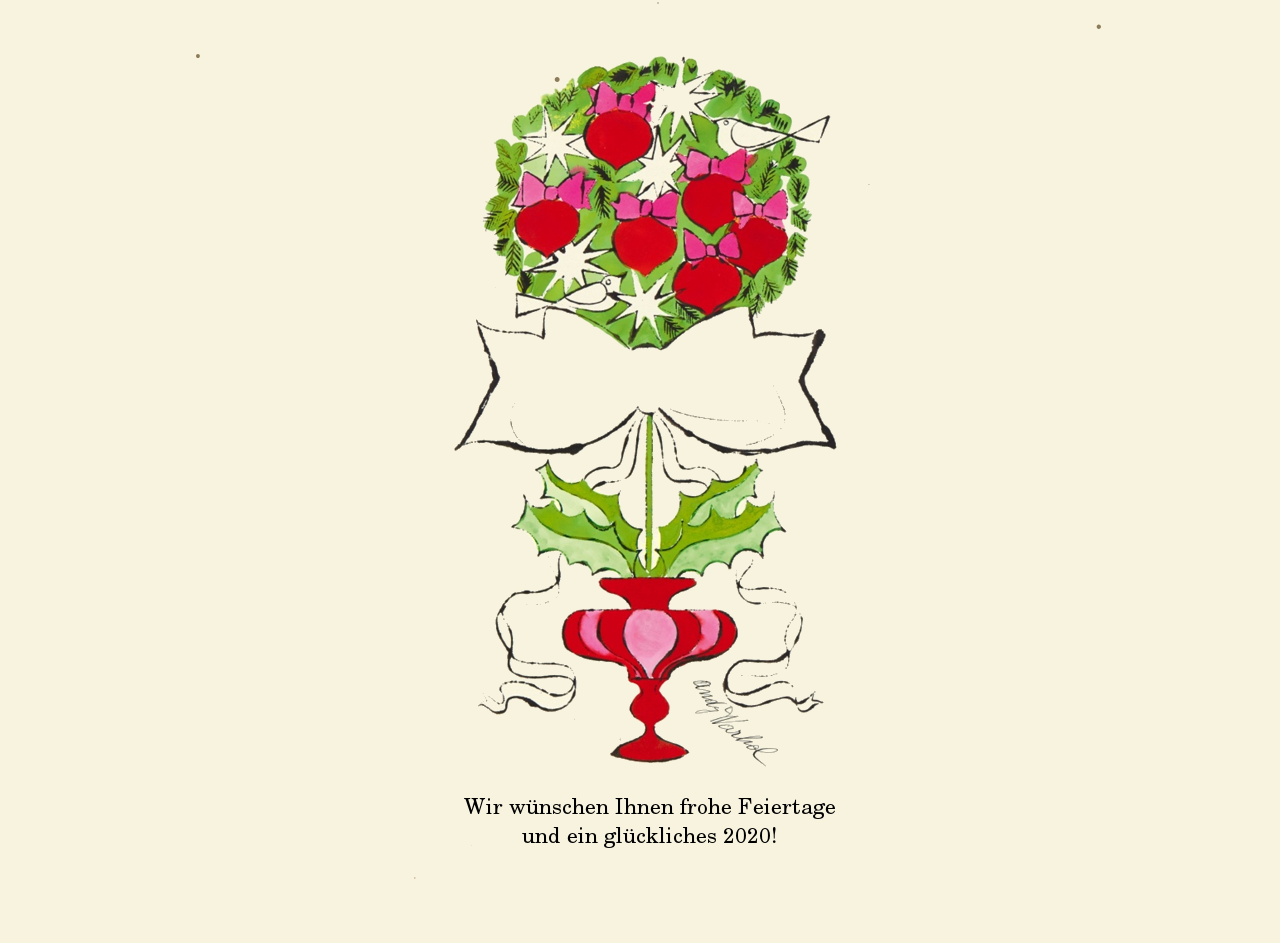
==== 2019/index.html @ 60d0a6b9 "Add 2019 skeleton" ====
<head>

<meta charset="UTF-8">
<link rel="stylesheet" href="stylesheet.css">
<title>Weihnachtskarte Radiologie 2018</title>
<link rel="shortcut icon" 
      type="image/png" 
	  href="images/xmas_sticker_16.ico"
>

<script src="js/snowstorm/snowstorm.js"></script>

<!--<link href="tooltip/themes/1/tooltip.css" rel="stylesheet" type="text/css" /> 	-->
<!--<script src="tooltip/themes/1/tooltip.js" type="text/javascript"></script>		-->


<script type="text/javascript" src="js/jquery.min.js"></script>
<link rel="stylesheet" type="text/css" href="js/ddimgtooltip/ddimgtooltip.css" />
<script type="text/javascript" src="js/ddimgtooltip/ddimgtooltip.js"></script>

<meta http-equiv="Cache-Control" content="no-cache, no-store, must-revalidate" />
<meta http-equiv="Pragma" content="no-cache" />
<meta http-equiv="Expires" content="0" />

</head>

<!--
<script type='text/javascript'>    
(function(a,b){if(/(android|bb\d+|meego).+mobile|avantgo|bada\/|blackberry|blazer|compal|elaine|fennec|hiptop|iemobile|ip(hone|od)|iris|kindle|lge |maemo|midp|mmp|mobile.+firefox|netfront|opera m(ob|in)i|palm( os)?|phone|p(ixi|re)\/|plucker|pocket|psp|series(4|6)0|symbian|treo|up\.(browser|link)|vodafone|wap|windows ce|xda|xiino/i.test(a)||/1207|6310|6590|3gso|4thp|50[1-6]i|770s|802s|a wa|abac|ac(er|oo|s\-)|ai(ko|rn)|al(av|ca|co)|amoi|an(ex|ny|yw)|aptu|ar(ch|go)|as(te|us)|attw|au(di|\-m|r |s )|avan|be(ck|ll|nq)|bi(lb|rd)|bl(ac|az)|br(e|v)w|bumb|bw\-(n|u)|c55\/|capi|ccwa|cdm\-|cell|chtm|cldc|cmd\-|co(mp|nd)|craw|da(it|ll|ng)|dbte|dc\-s|devi|dica|dmob|do(c|p)o|ds(12|\-d)|el(49|ai)|em(l2|ul)|er(ic|k0)|esl8|ez([4-7]0|os|wa|ze)|fetc|fly(\-|_)|g1 u|g560|gene|gf\-5|g\-mo|go(\.w|od)|gr(ad|un)|haie|hcit|hd\-(m|p|t)|hei\-|hi(pt|ta)|hp( i|ip)|hs\-c|ht(c(\-| |_|a|g|p|s|t)|tp)|hu(aw|tc)|i\-(20|go|ma)|i230|iac( |\-|\/)|ibro|idea|ig01|ikom|im1k|inno|ipaq|iris|ja(t|v)a|jbro|jemu|jigs|kddi|keji|kgt( |\/)|klon|kpt |kwc\-|kyo(c|k)|le(no|xi)|lg( g|\/(k|l|u)|50|54|\-[a-w])|libw|lynx|m1\-w|m3ga|m50\/|ma(te|ui|xo)|mc(01|21|ca)|m\-cr|me(rc|ri)|mi(o8|oa|ts)|mmef|mo(01|02|bi|de|do|t(\-| |o|v)|zz)|mt(50|p1|v )|mwbp|mywa|n10[0-2]|n20[2-3]|n30(0|2)|n50(0|2|5)|n7(0(0|1)|10)|ne((c|m)\-|on|tf|wf|wg|wt)|nok(6|i)|nzph|o2im|op(ti|wv)|oran|owg1|p800|pan(a|d|t)|pdxg|pg(13|\-([1-8]|c))|phil|pire|pl(ay|uc)|pn\-2|po(ck|rt|se)|prox|psio|pt\-g|qa\-a|qc(07|12|21|32|60|\-[2-7]|i\-)|qtek|r380|r600|raks|rim9|ro(ve|zo)|s55\/|sa(ge|ma|mm|ms|ny|va)|sc(01|h\-|oo|p\-)|sdk\/|se(c(\-|0|1)|47|mc|nd|ri)|sgh\-|shar|sie(\-|m)|sk\-0|sl(45|id)|sm(al|ar|b3|it|t5)|so(ft|ny)|sp(01|h\-|v\-|v )|sy(01|mb)|t2(18|50)|t6(00|10|18)|ta(gt|lk)|tcl\-|tdg\-|tel(i|m)|tim\-|t\-mo|to(pl|sh)|ts(70|m\-|m3|m5)|tx\-9|up(\.b|g1|si)|utst|v400|v750|veri|vi(rg|te)|vk(40|5[0-3]|\-v)|vm40|voda|vulc|vx(52|53|60|61|70|80|81|83|85|98)|w3c(\-| )|webc|whit|wi(g |nc|nw)|wmlb|wonu|x700|yas\-|your|zeto|zte\-/i.test(a.substr(0,4)))window.location=b})(navigator.userAgent||navigator.vendor||window.opera,'http://m.radiologie-weihnachtskarte.ch');
</script>
-->

<body>

<!--
<div class="bg">
</div>
-->

<!--
<div class="a">This is a paragraph<br>with the recommended line-height.<br></div>
<div class="b">This is a paragraph<br>with the recommended line-height.<br></div>
<div class="c">This is a paragraph<br>with the recommended line-height.<br></div>
<div class="d">This is a paragraph<br>with the recommended line-height.<br></div>
-->

<!-- Image Map Generated by http://www.image-map.net/ -->



<map name="image-map">
    
	<!--
	<area rel="imgtip[1]" onmouseover="tooltip.pop(this, '<h3>Lorem ipsum</h3>Lorem ipsum dolor sit amet, consectetur adipiscing elit. Vestibulum in consequat neque, eget tempor ipsum.')" coords="336,59,23" shape="circle">
    -->
	
	<!--
    <area rel="imgtip[0]" coords="336,59,23" shape="circle">
	<area rel="imgtip[0]" coords="312,197,45" shape="circle">
    <area rel="imgtip[0]" coords="279,390,271,418,236,462,198,469,166,464,145,447,134,428,107,442,107,424,115,418,107,405,85,389,128,400,128,391,142,376,152,372,145,361,136,356,142,346,162,358,166,374,172,371,179,369,188,379,189,395,187,415,205,435,233,438,255,418" shape="poly">
	-->
	
    <area rel="imgtip[1]"  coords="324,80,323,69,310,67,315,50,321,40,328,33,334,33,336,39,342,38,352,43,355,48,358,61,360,70,355,74,345,80,335,81,330,84" shape="poly">
    <area rel="imgtip[2]"  coords="300,131,277,134,272,105,288,94,305,87,319,92,311,115,314,120,308,129" shape="poly">
    <area rel="imgtip[3]"  coords="305,152,318,166,337,153,331,175,361,176,353,182,346,184,362,209,346,211,332,213,338,236,323,225,310,243,300,223,279,238,288,209,268,212,265,185,289,182,273,155,294,166,301,165" shape="poly">
    <area rel="imgtip[4]"  coords="248,189,228,207,201,227,227,222,192,254,221,239,198,260,229,239,215,261,235,245,227,266,258,228,264,195" shape="poly">
    <area rel="imgtip[5]"  coords="269,254,283,261,287,271,290,258,292,242,303,247,315,246,323,251,327,258,328,269,326,280,318,291,313,288,303,289,298,295,303,300,321,300,330,298,329,306,360,337,294,320,273,340,254,357,219,366,195,385,200,362,178,359,201,348,226,337,251,315,261,311,267,306,215,304,185,295,251,272,263,266" shape="poly">
	<area rel="imgtip[6]"  coords="381,195,366,179,361,163,372,159,385,168,396,188,402,180,398,170,414,177,400,193,431,195,439,201,438,214,434,219,418,221,411,217,403,225,395,222,394,214,382,213,368,209,373,200" shape="poly">
    <area rel="imgtip[7]"  coords="385,229,390,251,369,258,349,241,346,224,362,211" shape="poly">
    <area rel="imgtip[8]"  coords="330,255,329,237,338,247,341,239,355,264,377,275,385,309,364,332,362,316,358,307,345,320,345,301,336,279" shape="poly">
    <area rel="imgtip[9]"  coords="383,290,384,278,395,277,396,288,394,298,405,306,412,300,410,294,418,286,420,296,432,304,433,295,445,286,451,279,453,289,457,296,458,307,446,315,456,319,461,310,465,303,472,305,474,312,468,324,473,329,482,333,489,326,496,321,506,329,503,342,485,346,476,353,469,355,437,330,389,325" shape="poly">
    <area rel="imgtip[10]" coords="414,352,418,334,432,349,443,350,447,366,427,396,401,368,400,354" shape="poly">
	<area rel="imgtip[11]" coords="311,374,314,356,300,349,300,336,318,336,374,355,411,394,446,435,476,459,501,497,459,485,449,469,443,454,408,438,384,413,373,392,360,383,327,374" shape="poly">
    <area rel="imgtip[12]" coords="279,416,304,398,284,394,287,386,299,384,286,346,295,352,305,371,311,381,333,377,331,384,342,389,343,397,315,397,300,410,286,417" shape="poly">
    <area rel="imgtip[13]" coords="220,417,198,400,204,388,240,386,254,381,278,364,270,357,274,353,283,359,291,371,287,377,282,374,266,375,249,398,231,415" shape="poly">
    <area rel="imgtip[14]" coords="150,364,144,341,160,354,166,367,181,372,187,378,181,400,181,409,187,427,214,440,232,437,255,422,275,396,283,392,278,411,268,425,263,435,255,443,235,464,225,468,211,470,186,473,179,472,161,464,155,461,144,444,132,437,124,420,115,439,92,453,93,435,110,419,104,407,91,403,95,389,105,394,118,398,130,388,130,379,140,378" shape="poly"> 
	<area rel="imgtip[15]" coords="85,507,97,484,112,481,122,475,147,471,144,486,134,513,108,514" shape="poly">
    <area rel="imgtip[16]" coords="167,534,157,520,152,534,141,532,138,520,147,514,147,506,147,499,158,490,174,483,178,489,182,498,193,501,195,507,185,508,173,525" shape="poly">
    <area rel="imgtip[17]" coords="213,517,219,497,256,500,275,498,259,509,259,533,240,550,226,541,218,551,220,568,204,568,188,565,156,580,165,589,154,589,146,591,139,591,123,600,123,592,131,587,136,577,141,563,150,563,153,570,166,563,179,556,179,542,186,527,190,520,196,519,203,525" shape="poly">
    <area rel="imgtip[18]" coords="240,486,250,468,272,442,280,429,311,424,332,414,344,419,351,427,350,438,330,454,325,463,322,476,321,490,323,500,336,497,347,495,346,502,332,508,313,506,308,523,299,555,299,584,284,605,270,614,261,607,255,599,247,590,226,585,221,592,237,595,236,604,227,608,225,621,212,623,215,609,208,596,209,585,214,572,228,571,244,577,254,579,261,566,262,549,279,521,286,503,289,490,288,468,305,461,301,455,282,482,268,492,259,499,244,496,238,471" shape="poly">
    <area rel="imgtip[19]" coords="373,535,399,545,382,521,412,536,415,518,405,507,417,492,433,487,444,500,449,505,444,524,439,529,461,509,471,503,484,497,493,509,493,520,482,528,461,536,491,545,491,527,504,519,511,522,513,534,500,541,513,556,493,565,461,564,461,574,489,584,502,607,545,608,554,620,517,627,533,643,534,651,496,625,470,624,454,613,435,609,420,604,410,602,398,599,397,605,391,613,384,600,398,582,422,591,430,582,418,564,388,555" shape="poly">
    <area rel="imgtip[20]" coords="547,484,560,473,580,478,563,506,546,543,573,560,611,564,648,564,629,587,603,607,577,615,569,612,538,602,521,587,517,558,520,541,541,523,555,503,557,485" shape="poly">
    <area rel="imgtip[21]" coords="568,509,561,528,567,535,573,552,580,538,592,545,591,532,597,521,586,509,579,517" shape="poly">
    <area rel="imgtip[22]" coords="498,478,490,451,463,416,461,394,443,377,462,368,471,363,475,367,481,382,478,387,494,402,501,416,510,432,535,445,542,452,525,470,515,471" shape="poly">
    <area rel="imgtip[23]" coords="390,473,393,456,397,440,407,456,411,466,438,477,430,488,406,483" shape="poly">
    <area rel="imgtip[24]" coords="352,526,367,512,387,476,393,490,392,507,373,516" shape="poly">
    <area rel="imgtip[25]" coords="350,511,351,498,356,489,348,476,349,466,349,458,356,453,370,442,375,439,379,454,382,468,380,478,366,486,358,508" shape="poly">
    <area rel="imgtip[26]" coords="72,540,83,530,84,516,99,514,105,518,99,525,98,532,136,543,160,540,154,532,144,538,140,524,145,510,148,502,155,492,172,481,183,491,180,500,198,502,198,509,186,514,181,511,171,529,165,537,145,556,126,566,112,568,109,575,98,579,101,568,79,559,76,548" shape="poly">
    <area rel="imgtip[88]" coords="331,632,321,607,310,596,309,590,306,578,305,569,308,545,318,538,322,526,344,528,362,533,377,556,382,588,371,609,357,635,358,650,384,657,391,663,374,686,375,702,368,711,352,711,360,719,371,725,376,738,342,737,327,737,317,738,309,738,307,731,329,724,337,716,337,710,324,716,317,704,316,691,312,683,306,677,306,670,309,657,326,656,331,648,331,639" shape="poly">
	<area rel="imgtip[99]" coords="554,130,555,115,571,119,569,112,581,121,575,128,579,136,570,136,563,142,560,135" shape="poly">
	
</map>




<img class="center" src="pic/xmastree.png" usemap="#image-map">


<!--
<div style="display:none;">
	<div id="tip2">
		<img src="src/tooltips-cd2.jpg" style="float:right;margin-left:80px;width:75px;height:75px;" alt="" />
		<h3>Allows any HTML content</h3>
		<p>Allows any HTML content contained in the page by just passing the element ID to the tooltip.pop() command.</p>
	</div>
	<div id="tip3">
		<img src="pic/tooltip-head.jpg" />
		<div style="padding:20px;">
			<h1>Easy to Config</h1>
			<p>The tooltip can display with different display modes and styles by configuring the options in the <em>tooltip.js</em>, or passing the options to the tooltip.pop() call if you only need the options apply to an individual element.</p>
		</div>
	</div>
</div>
-->

</body>

<footer>

</footer>
---- 2019/stylesheet.css ----
/*
@font-face { font-family: 'Centaur';
             src: url('font/Centaur/Centaur.ttf') format('truetype'); }
*/


@font-face { 

font-family: 'ACaslonPro';
src:	/*url('font/ACasIon/ACaslonPro-Regular.eot'); /* IE9 Compat Modes */
		/*url('font/ACasIon/ACaslonPro-Regular.woff2') format('woff2'), /* Super Modern Browsers */
		/*url('font/ACasIon/ACaslonPro-Regular.woff') format('woff'), /* Pretty Modern Browsers */
		url('font/ACasIon/ACaslonPro-Regular.ttf') format('truetype'); 
		
 
 }
 
 body {
	position: fixed; 
	overflow-y: scroll;
	width: 100%;
 }
 

* {
 /*font-family: ACaslonPro;*/
 font-family: ACaslonPro;
 font-size: 17px;
 color: black;
 font-weight: normal;
 line-height: 1.0;

}

#msg-box {
	position: fixed;
	left: 50%;
	bottom: -1%;
	transform: translate(-50%, -50%);
	margin: 0 auto;
	text-align: center;
	font-size: 110%;
}
 

@font-face {
    font-family: NotoSansTC;
    src: url(font/_test/NotoSansTC-Regular.otf);
    font-weight: normal;

}
@font-face {
    font-family: Roboto;
    src: url(font/_test/Roboto-Regular.ttf);
    font-weight: normal;

}
@font-face {
    font-family: Unlock;
    src: url(font/_test/Unlock-Regular.ttf);
    font-weight: normal;

}

 div.a {
    font-family: NotoSansTC;
	color: blue;
		 line-height: 0.6;
}

div.b {
    font-family: Roboto;
	color: red;
		 line-height: 80%;
}

div.c {
   font-family: Unlock;
   color: green;
   	 line-height: 200%;
}

div.d {
   font-family: ACaslonPro;
   color: yellow;
   	 line-height: 300%;
   
}





	
body {

	/*Hintergrundfarbe*/
	background-color: #f8f3df;	
	
}

.bg { 
    /* The image used */
    /*background-image: url("pic/USB-Weihnachtskarte_2018_v0.6_675.jpg");*/
	
    /* Full height */
    height: 100%; 

    /* Center and scale the image nicely */
    background-repeat: no-repeat;
    background-attachment: fixed;
    background-position: center; 

}

.center {
    display: block;
	margin-top: 1%;
    margin-left: auto;
    margin-right: auto;
    height: auto;
    width: auto;
	
}
---- 2019/tooltip/themes/1/tooltip.css ----
﻿/* www.menucool.com/tooltip/javascript-tooltip */

/*For tooltip target element that has set class="tooltip" */
.tooltip {text-decoration: none; border-bottom:1px dotted #004B6B;color: #004B6B; outline: none; }

/*For tooltip box*/
#mcTooltip 
{
    line-height:16px;
    border-width: 1px;   
    color:#333; 
    border-color:#BBB;
    padding:20px;
    font-size: 12px;
    font-family: Verdana, Arial;
    border-radius:6px;
    background-color:#F6F6F6;
}

#mcTooltip.no-padding
{
    padding:0;
    box-shadow: 0 4px 8px rgba(0,0,0,0.5);
}

#mcTooltip, #mcttCo b {
    box-shadow: 0 1px 8px rgba(0,0,0,0.5);
}

/* For hyperlink within tooltip */
#mcTooltip a { color:#069; }

/*Close button. Available when sticky or overlay has been set to true, or is on touch-enabled devices. */
#mcttCloseButton
{ 
    border-radius:4px;
    width:18px;
    height:18px;
    margin-right:2px;
    margin-top:2px;
    background:black;    
}

/*Close button X symbol*/
#mcttCloseButton:after {
    font:normal 38px/18px arial, sans-serif;
    color:white;
    top:0;left:-2px;
}

/*Give the close button a bigger size on smaller devices*/
@media only screen and (max-width: 736px) {
    #mcttCloseButton {
        width:28px;
        height:28px;
    }
    #mcttCloseButton:after {
        font-size:48px;
        line-height:28px;
    }    
} 

/* Useful when overlay has been set to true or 1 in JS */
#mcOverlay 
{
    background-color: rgba(0,0,0,0.5);
    display:none;top:0;left:0;width:100%;height: 100%;overflow:visible;z-index:4; 
}
#mcTooltip img {border:0;vertical-align:middle;}

/*The settings below should remain unchanged*/
#mcTooltipWrapper {position:absolute;visibility:hidden;overflow:visible;z-index:9999999999;top:-2000px;}
#mcTooltip {float:left;border-style:solid;position:relative;overflow:hidden;}
.mcTooltipInner {float:left;position:relative;width:auto;height:auto;}
#mcttCo,  #mcttCo b{position:absolute;overflow:hidden;}

/*compatible with bootstrap*/
#mcTooltip, #mcTooltip div {box-sizing:content-box;}
---- 2019/js/ddimgtooltip/ddimgtooltip.css ----
.ddimgtooltip{
/*box-shadow: 3px 3px 5px #818181; /*shadow for CSS3 capable browsers.
-webkit-box-shadow: 3px 3px 5px #818181;
-moz-box-shadow: 3px 3px 5px #818181;
*/
display:none;
position:absolute;
border:0px solid black;
background:black;
color: black;
z-index:2000;
padding: 4px;
}

img {
border: 0px;
}
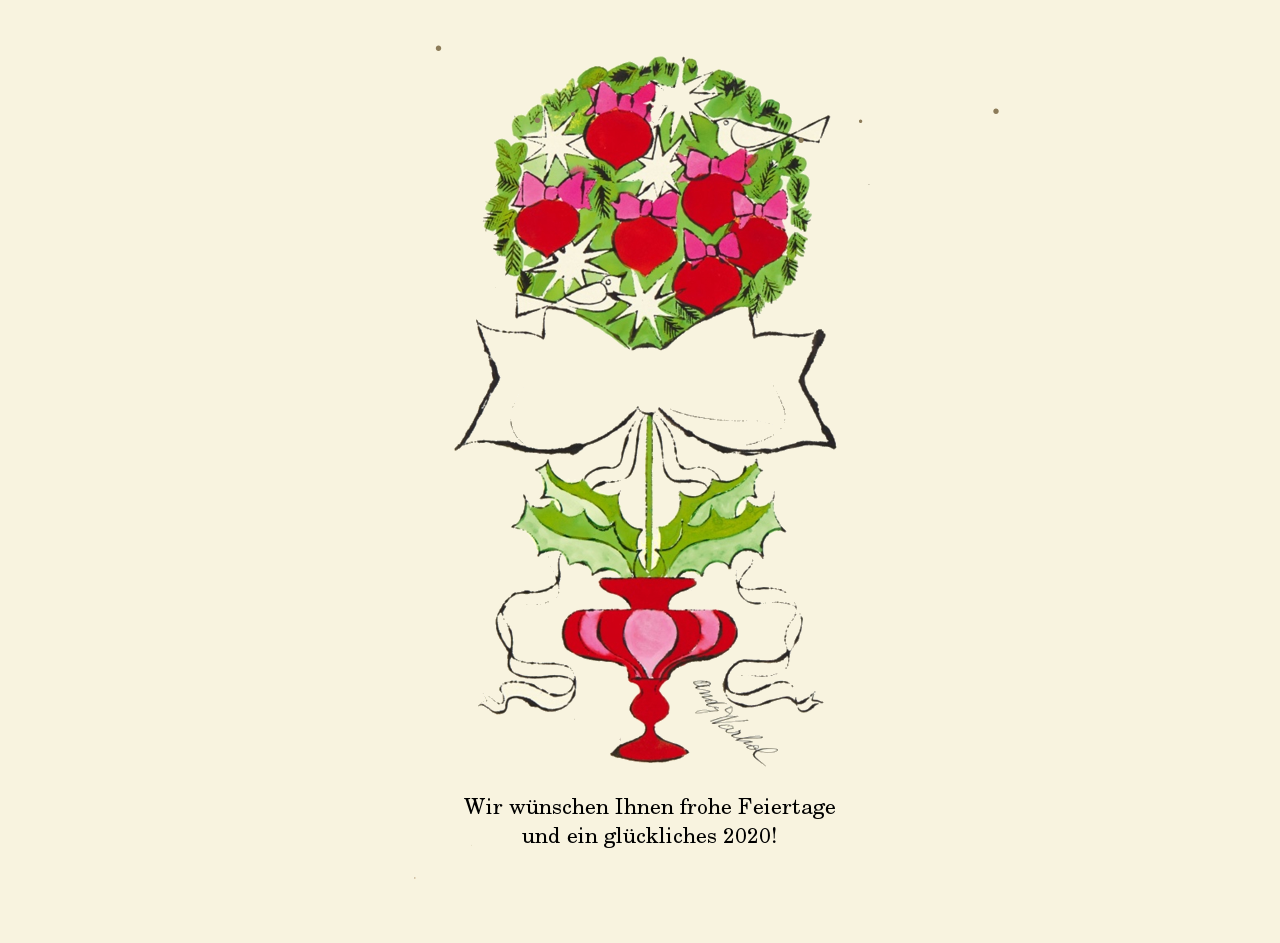
==== commit e74e2f6b: "Added areas" ====
--- a/2019/index.html
+++ b/2019/index.html
@@ -49,7 +49,33 @@
 
 
 <map name="image-map">
-    
+    <!-- Image Map Generated by http://www.image-map.net/ -->
+
+        <area rel="imgtip[1]" ref="Star left" coords="148,92,149,116,129,118,149,124,127,140,151,135,148,155,158,136,171,149,168,134,193,138,170,126,185,116,167,114,178,92,160,110" shape="poly">
+        <area target="" alt="ball left" title="ball left" href="2" coords="147,180,127,187,119,206,127,221,151,236,176,220,182,204,175,186,162,179" shape="poly">
+        <area target="" alt="bird left" title="bird left" href="3" coords="204,262,170,275,158,281,122,274,121,294,152,285,179,290,189,287,211,289,219,283,222,266,224,258,213,256" shape="poly">
+        <area target="" alt="ball mid" title="ball mid" href="4" coords="246,195,223,202,217,225,229,243,248,255,274,238,279,215,263,200" shape="poly">
+        <area target="" alt="ball right bott" title="ball right bott" href="5" coords="290,242,278,253,277,271,292,282,312,295,334,278,345,260,335,244,312,236" shape="poly">
+        <area target="" alt="ball right mid" title="ball right mid" href="6" coords="356,195,337,201,331,211,341,210,343,235,355,254,386,232,391,215" shape="poly">
+        <area target="" alt="ball right top" title="ball right top" href="7" coords="315,151,291,161,286,183,300,202,314,213,338,197,335,168,348,172,338,157" shape="poly">
+        <area target="" alt="ball mid top" title="ball mid top" href="8" coords="227,89,201,93,188,112,196,131,220,149,250,130,255,111,250,98" shape="poly">
+        <area target="" alt="bird right" title="bird right" href="9" coords="320,102,323,108,321,117,328,130,349,126,356,134,390,115,422,119,431,96,398,111,333,98" shape="poly">
+        <area target="" alt="star top" title="star top" href="10" coords="286,40,278,66,262,65,271,79,252,82,269,86,262,101,278,90,276,115,286,95,300,117,294,93,310,96,296,83,321,73,293,73,315,53,287,64" shape="poly">
+        <area target="" alt="star mid" title="star mid" href="11" coords="261,112,256,139,246,141,250,148,222,160,245,160,242,171,257,162,260,175,267,160,281,170,275,151,284,143,274,141,285,115,266,136" shape="poly">
+        <area target="" alt="star bott" title="star bott" href="12" coords="237,254,241,277,226,278,235,285,216,298,241,291,240,308,249,296,264,316,258,294,282,297,260,287,274,276,259,278,271,252,250,273" shape="poly">
+        <area target="" alt="star left bott" title="star left bott" href="13" coords="201,209,178,227,168,233,161,239,132,250,161,251,147,272,165,257,170,267,177,257,183,261,184,250,204,251,189,243,209,232,188,232" shape="poly">
+        <area target="" alt="leaf left top" title="leaf left top" href="14" coords="150,441,142,448,150,462,147,475,162,479,166,488,189,487,204,501,216,501,221,475,201,475,187,459,168,464" shape="poly">
+        <area target="" alt="leaf left bott" title="leaf left bott" href="15" coords="131,483,129,495,116,506,137,515,144,530,165,530,174,543,189,542,196,552,216,547,225,555,237,554,240,530,224,526,217,502,200,511,185,492,168,497,155,483,143,488" shape="poly">
+        <area target="" alt="leaf right top" title="leaf right top" href="16" coords="361,442,350,448,336,461,316,458,300,477,284,472,281,493,300,497,315,480,330,489,343,480,358,475,357,464,366,452" shape="poly">
+        <area target="" alt="leaf right bott" title="leaf right bott" href="17" coords="376,478,364,487,352,482,338,499,316,488,308,500,297,506,286,501,281,522,262,529,270,554,281,554,292,549,304,552,319,539,332,545,343,529,366,536,369,511,387,508,377,495" shape="poly">
+        <area target="" alt="easteregg" title="easteregg" href="18" coords="88,675,92,681,84,684,98,690,109,684" shape="poly">
+        <area target="" alt="pot mid" title="pot mid" href="19" coords="250,590,239,590,226,609,235,634,251,655,270,633,280,609,267,591" shape="poly">
+        <area target="" alt="pot right" title="pot right" href="20" coords="295,592,317,590,322,611,314,626,285,636,305,612" shape="poly">
+        <area target="" alt="pot left" title="pot left" href="21" coords="203,589,188,590,183,612,191,628,216,638,199,613" shape="poly">
+        <area target="" alt="pot bott" title="pot bott" href="22" coords="249,704,258,703,259,716,290,730,253,739,217,730,243,719" shape="poly">
+        <area target="" alt="ribbon left" title="ribbon left" href="23" coords="160,566,131,574,109,578,106,593,135,584,160,578" shape="poly">
+        <area target="" alt="ribbon right" title="ribbon right" href="24" coords="343,567,379,567,400,587,380,581,353,581" shape="poly">
+
 	<!--
 	<area rel="imgtip[1]" onmouseover="tooltip.pop(this, '<h3>Lorem ipsum</h3>Lorem ipsum dolor sit amet, consectetur adipiscing elit. Vestibulum in consequat neque, eget tempor ipsum.')" coords="336,59,23" shape="circle">
     -->
@@ -59,7 +85,7 @@
 	<area rel="imgtip[0]" coords="312,197,45" shape="circle">
     <area rel="imgtip[0]" coords="279,390,271,418,236,462,198,469,166,464,145,447,134,428,107,442,107,424,115,418,107,405,85,389,128,400,128,391,142,376,152,372,145,361,136,356,142,346,162,358,166,374,172,371,179,369,188,379,189,395,187,415,205,435,233,438,255,418" shape="poly">
 	-->
-	
+	<!--
     <area rel="imgtip[1]"  coords="324,80,323,69,310,67,315,50,321,40,328,33,334,33,336,39,342,38,352,43,355,48,358,61,360,70,355,74,345,80,335,81,330,84" shape="poly">
     <area rel="imgtip[2]"  coords="300,131,277,134,272,105,288,94,305,87,319,92,311,115,314,120,308,129" shape="poly">
     <area rel="imgtip[3]"  coords="305,152,318,166,337,153,331,175,361,176,353,182,346,184,362,209,346,211,332,213,338,236,323,225,310,243,300,223,279,238,288,209,268,212,265,185,289,182,273,155,294,166,301,165" shape="poly">
@@ -88,7 +114,7 @@
     <area rel="imgtip[26]" coords="72,540,83,530,84,516,99,514,105,518,99,525,98,532,136,543,160,540,154,532,144,538,140,524,145,510,148,502,155,492,172,481,183,491,180,500,198,502,198,509,186,514,181,511,171,529,165,537,145,556,126,566,112,568,109,575,98,579,101,568,79,559,76,548" shape="poly">
     <area rel="imgtip[88]" coords="331,632,321,607,310,596,309,590,306,578,305,569,308,545,318,538,322,526,344,528,362,533,377,556,382,588,371,609,357,635,358,650,384,657,391,663,374,686,375,702,368,711,352,711,360,719,371,725,376,738,342,737,327,737,317,738,309,738,307,731,329,724,337,716,337,710,324,716,317,704,316,691,312,683,306,677,306,670,309,657,326,656,331,648,331,639" shape="poly">
 	<area rel="imgtip[99]" coords="554,130,555,115,571,119,569,112,581,121,575,128,579,136,570,136,563,142,560,135" shape="poly">
-	
+    -->
 </map>
 
 
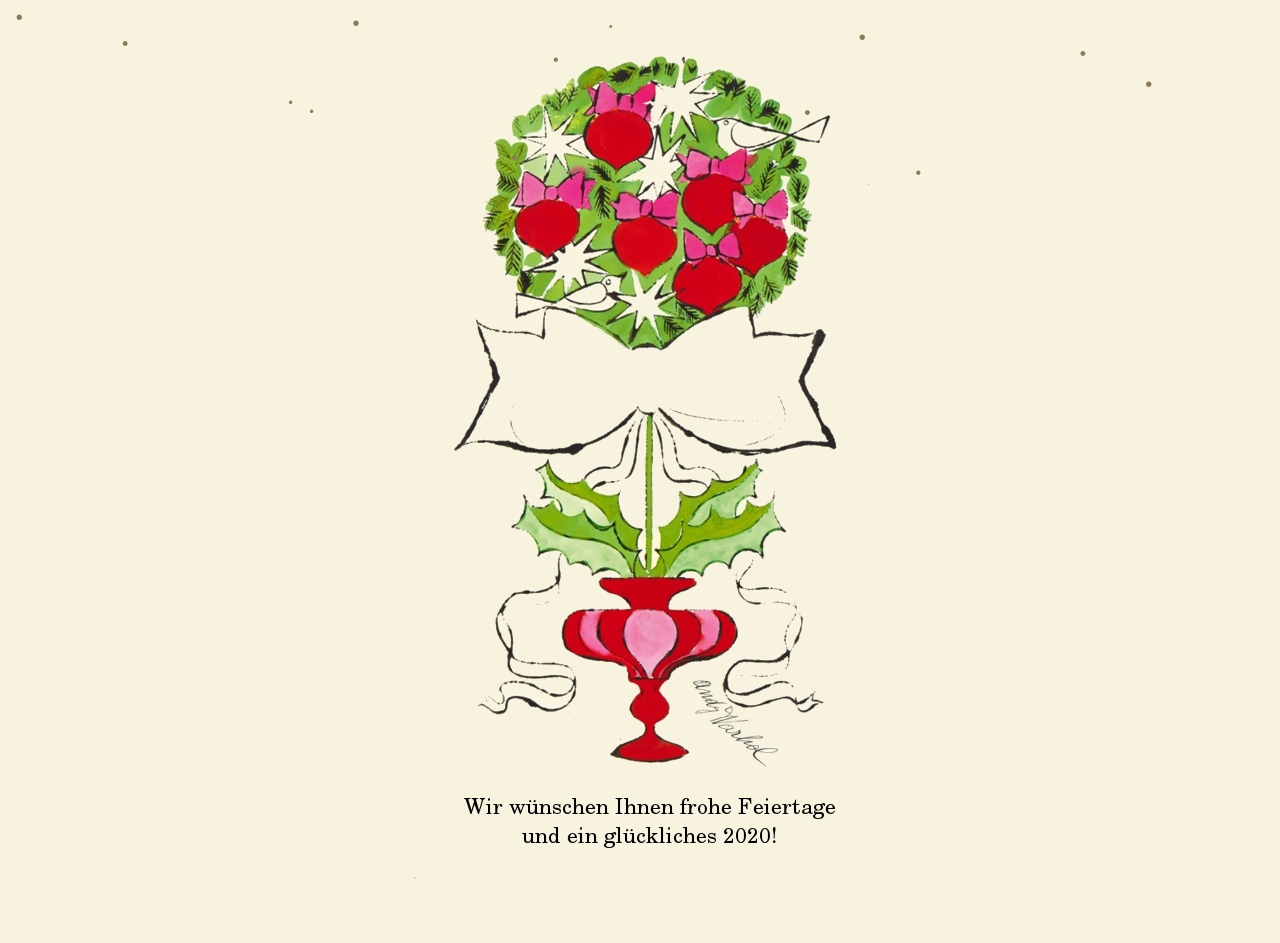
==== commit 85856768: "Added sample pics" ====
--- a/2019/index.html
+++ b/2019/index.html
@@ -52,29 +52,29 @@
     <!-- Image Map Generated by http://www.image-map.net/ -->
 
         <area rel="imgtip[1]" ref="Star left" coords="148,92,149,116,129,118,149,124,127,140,151,135,148,155,158,136,171,149,168,134,193,138,170,126,185,116,167,114,178,92,160,110" shape="poly">
-        <area target="" alt="ball left" title="ball left" href="2" coords="147,180,127,187,119,206,127,221,151,236,176,220,182,204,175,186,162,179" shape="poly">
-        <area target="" alt="bird left" title="bird left" href="3" coords="204,262,170,275,158,281,122,274,121,294,152,285,179,290,189,287,211,289,219,283,222,266,224,258,213,256" shape="poly">
-        <area target="" alt="ball mid" title="ball mid" href="4" coords="246,195,223,202,217,225,229,243,248,255,274,238,279,215,263,200" shape="poly">
-        <area target="" alt="ball right bott" title="ball right bott" href="5" coords="290,242,278,253,277,271,292,282,312,295,334,278,345,260,335,244,312,236" shape="poly">
-        <area target="" alt="ball right mid" title="ball right mid" href="6" coords="356,195,337,201,331,211,341,210,343,235,355,254,386,232,391,215" shape="poly">
-        <area target="" alt="ball right top" title="ball right top" href="7" coords="315,151,291,161,286,183,300,202,314,213,338,197,335,168,348,172,338,157" shape="poly">
-        <area target="" alt="ball mid top" title="ball mid top" href="8" coords="227,89,201,93,188,112,196,131,220,149,250,130,255,111,250,98" shape="poly">
-        <area target="" alt="bird right" title="bird right" href="9" coords="320,102,323,108,321,117,328,130,349,126,356,134,390,115,422,119,431,96,398,111,333,98" shape="poly">
-        <area target="" alt="star top" title="star top" href="10" coords="286,40,278,66,262,65,271,79,252,82,269,86,262,101,278,90,276,115,286,95,300,117,294,93,310,96,296,83,321,73,293,73,315,53,287,64" shape="poly">
-        <area target="" alt="star mid" title="star mid" href="11" coords="261,112,256,139,246,141,250,148,222,160,245,160,242,171,257,162,260,175,267,160,281,170,275,151,284,143,274,141,285,115,266,136" shape="poly">
-        <area target="" alt="star bott" title="star bott" href="12" coords="237,254,241,277,226,278,235,285,216,298,241,291,240,308,249,296,264,316,258,294,282,297,260,287,274,276,259,278,271,252,250,273" shape="poly">
-        <area target="" alt="star left bott" title="star left bott" href="13" coords="201,209,178,227,168,233,161,239,132,250,161,251,147,272,165,257,170,267,177,257,183,261,184,250,204,251,189,243,209,232,188,232" shape="poly">
-        <area target="" alt="leaf left top" title="leaf left top" href="14" coords="150,441,142,448,150,462,147,475,162,479,166,488,189,487,204,501,216,501,221,475,201,475,187,459,168,464" shape="poly">
-        <area target="" alt="leaf left bott" title="leaf left bott" href="15" coords="131,483,129,495,116,506,137,515,144,530,165,530,174,543,189,542,196,552,216,547,225,555,237,554,240,530,224,526,217,502,200,511,185,492,168,497,155,483,143,488" shape="poly">
-        <area target="" alt="leaf right top" title="leaf right top" href="16" coords="361,442,350,448,336,461,316,458,300,477,284,472,281,493,300,497,315,480,330,489,343,480,358,475,357,464,366,452" shape="poly">
-        <area target="" alt="leaf right bott" title="leaf right bott" href="17" coords="376,478,364,487,352,482,338,499,316,488,308,500,297,506,286,501,281,522,262,529,270,554,281,554,292,549,304,552,319,539,332,545,343,529,366,536,369,511,387,508,377,495" shape="poly">
-        <area target="" alt="easteregg" title="easteregg" href="18" coords="88,675,92,681,84,684,98,690,109,684" shape="poly">
-        <area target="" alt="pot mid" title="pot mid" href="19" coords="250,590,239,590,226,609,235,634,251,655,270,633,280,609,267,591" shape="poly">
-        <area target="" alt="pot right" title="pot right" href="20" coords="295,592,317,590,322,611,314,626,285,636,305,612" shape="poly">
-        <area target="" alt="pot left" title="pot left" href="21" coords="203,589,188,590,183,612,191,628,216,638,199,613" shape="poly">
-        <area target="" alt="pot bott" title="pot bott" href="22" coords="249,704,258,703,259,716,290,730,253,739,217,730,243,719" shape="poly">
-        <area target="" alt="ribbon left" title="ribbon left" href="23" coords="160,566,131,574,109,578,106,593,135,584,160,578" shape="poly">
-        <area target="" alt="ribbon right" title="ribbon right" href="24" coords="343,567,379,567,400,587,380,581,353,581" shape="poly">
+        <area rel="imgtip[2]" ref="ball left" coords="147,180,127,187,119,206,127,221,151,236,176,220,182,204,175,186,162,179" shape="poly">
+        <area rel="imgtip[3]" ref="bird left" coords="204,262,170,275,158,281,122,274,121,294,152,285,179,290,189,287,211,289,219,283,222,266,224,258,213,256" shape="poly">
+        <area rel="imgtip[4]" ref="ball mid" coords="246,195,223,202,217,225,229,243,248,255,274,238,279,215,263,200" shape="poly">
+        <area rel="imgtip[5]" ref="ball right bott" coords="290,242,278,253,277,271,292,282,312,295,334,278,345,260,335,244,312,236" shape="poly">
+        <area rel="imgtip[6]" ref="ball right mid" coords="356,195,337,201,331,211,341,210,343,235,355,254,386,232,391,215" shape="poly">
+        <area rel="imgtip[7]" ref="ball right top" coords="315,151,291,161,286,183,300,202,314,213,338,197,335,168,348,172,338,157" shape="poly">
+        <area rel="imgtip[8]" ref="ball mid top" coords="227,89,201,93,188,112,196,131,220,149,250,130,255,111,250,98" shape="poly">
+        <area rel="imgtip[9]" ref="bird right" coords="320,102,323,108,321,117,328,130,349,126,356,134,390,115,422,119,431,96,398,111,333,98" shape="poly">
+        <area rel="imgtip[10]" ref="star top" coords="286,40,278,66,262,65,271,79,252,82,269,86,262,101,278,90,276,115,286,95,300,117,294,93,310,96,296,83,321,73,293,73,315,53,287,64" shape="poly">
+        <area rel="imgtip[12]" ref="star mid" coords="261,112,256,139,246,141,250,148,222,160,245,160,242,171,257,162,260,175,267,160,281,170,275,151,284,143,274,141,285,115,266,136" shape="poly">
+        <area rel="imgtip[13]" ref="star bott" coords="237,254,241,277,226,278,235,285,216,298,241,291,240,308,249,296,264,316,258,294,282,297,260,287,274,276,259,278,271,252,250,273" shape="poly">
+        <area rel="imgtip[14]" ref="star left bott" coords="201,209,178,227,168,233,161,239,132,250,161,251,147,272,165,257,170,267,177,257,183,261,184,250,204,251,189,243,209,232,188,232" shape="poly">
+        <area rel="imgtip[15]" ref="leaf left top" coords="150,441,142,448,150,462,147,475,162,479,166,488,189,487,204,501,216,501,221,475,201,475,187,459,168,464" shape="poly">
+        <area rel="imgtip[16]" ref="leaf left bott" coords="131,483,129,495,116,506,137,515,144,530,165,530,174,543,189,542,196,552,216,547,225,555,237,554,240,530,224,526,217,502,200,511,185,492,168,497,155,483,143,488" shape="poly">
+        <area rel="imgtip[17]" ref="leaf right top" coords="361,442,350,448,336,461,316,458,300,477,284,472,281,493,300,497,315,480,330,489,343,480,358,475,357,464,366,452" shape="poly">
+        <area rel="imgtip[18]" ref="leaf right bott" coords="376,478,364,487,352,482,338,499,316,488,308,500,297,506,286,501,281,522,262,529,270,554,281,554,292,549,304,552,319,539,332,545,343,529,366,536,369,511,387,508,377,495" shape="poly">
+        <area rel="imgtip[19]" ref="easteregg" coords="88,675,92,681,84,684,98,690,109,684" shape="poly">
+        <area rel="imgtip[20]" ref="pot mid" coords="250,590,239,590,226,609,235,634,251,655,270,633,280,609,267,591" shape="poly">
+        <area rel="imgtip[21]" ref="pot right" coords="295,592,317,590,322,611,314,626,285,636,305,612" shape="poly">
+        <area rel="imgtip[22]" ref="pot left" coords="203,589,188,590,183,612,191,628,216,638,199,613" shape="poly">
+        <area rel="imgtip[23]" ref="pot bott" coords="249,704,258,703,259,716,290,730,253,739,217,730,243,719" shape="poly">
+        <area rel="imgtip[24]" ref="ribbon left" coords="160,566,131,574,109,578,106,593,135,584,160,578" shape="poly">
+        <area rel="imgtip[26]" ref="ribbon right" coords="343,567,379,567,400,587,380,581,353,581" shape="poly">
 
 	<!--
 	<area rel="imgtip[1]" onmouseover="tooltip.pop(this, '<h3>Lorem ipsum</h3>Lorem ipsum dolor sit amet, consectetur adipiscing elit. Vestibulum in consequat neque, eget tempor ipsum.')" coords="336,59,23" shape="circle">
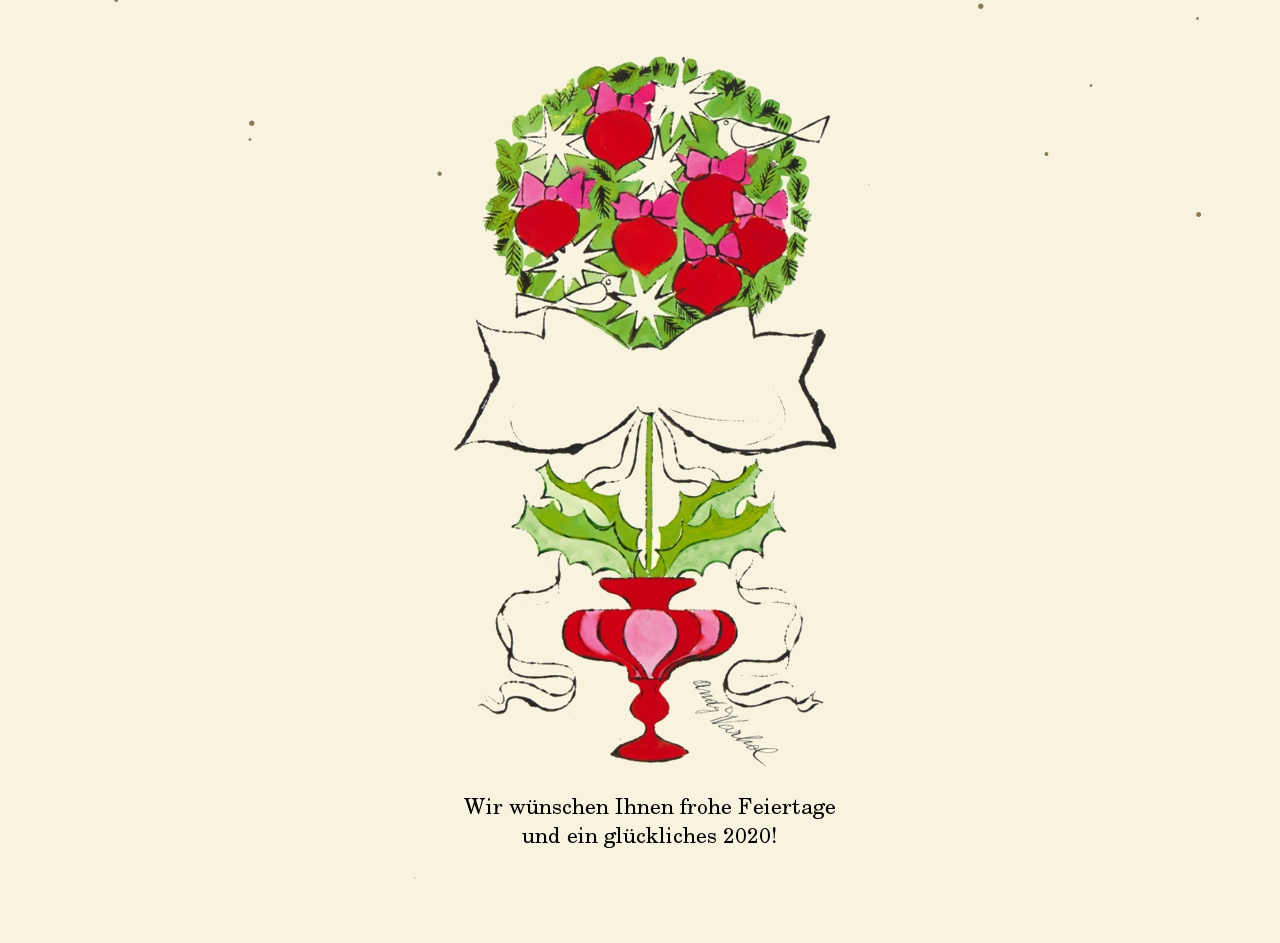
==== commit 3e0fde20: "F add url versions to force refresh" ====
--- a/2019/index.html
+++ b/2019/index.html
@@ -1,7 +1,7 @@
 <head>
 
 <meta charset="UTF-8">
-<link rel="stylesheet" href="stylesheet.css">
+<link rel="stylesheet" href="stylesheet.css?v=1">
 <title>Weihnachtskarte Radiologie 2018</title>
 <link rel="shortcut icon" 
       type="image/png" 
@@ -16,7 +16,7 @@
 
 <script type="text/javascript" src="js/jquery.min.js"></script>
 <link rel="stylesheet" type="text/css" href="js/ddimgtooltip/ddimgtooltip.css" />
-<script type="text/javascript" src="js/ddimgtooltip/ddimgtooltip.js"></script>
+<script type="text/javascript" src="js/ddimgtooltip/ddimgtooltip.js?v=1"></script>
 
 <meta http-equiv="Cache-Control" content="no-cache, no-store, must-revalidate" />
 <meta http-equiv="Pragma" content="no-cache" />
@@ -144,4 +144,4 @@
 
 <footer>
 
-</footer>+</footer>
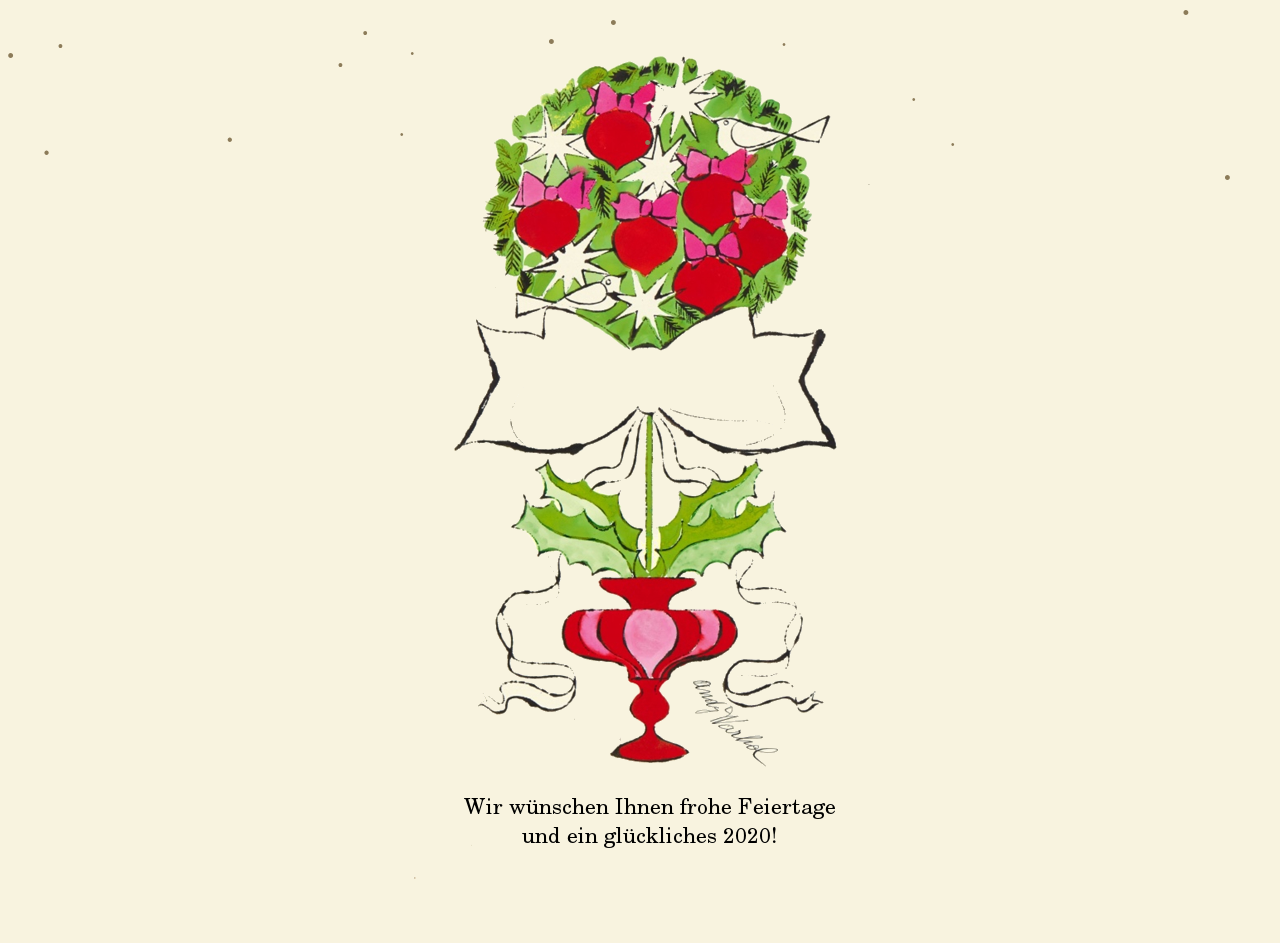
==== commit 948a1069: "old style" ====
--- a/2019/index.html
+++ b/2019/index.html
@@ -2,7 +2,7 @@
 
 <meta charset="UTF-8">
 <link rel="stylesheet" href="stylesheet.css?v=1">
-<title>Weihnachtskarte Radiologie 2018</title>
+<title>Weihnachtskarte Radiologie 2019</title>
 <link rel="shortcut icon" 
       type="image/png" 
 	  href="images/xmas_sticker_16.ico"
@@ -61,20 +61,20 @@
         <area rel="imgtip[8]" ref="ball mid top" coords="227,89,201,93,188,112,196,131,220,149,250,130,255,111,250,98" shape="poly">
         <area rel="imgtip[9]" ref="bird right" coords="320,102,323,108,321,117,328,130,349,126,356,134,390,115,422,119,431,96,398,111,333,98" shape="poly">
         <area rel="imgtip[10]" ref="star top" coords="286,40,278,66,262,65,271,79,252,82,269,86,262,101,278,90,276,115,286,95,300,117,294,93,310,96,296,83,321,73,293,73,315,53,287,64" shape="poly">
-        <area rel="imgtip[12]" ref="star mid" coords="261,112,256,139,246,141,250,148,222,160,245,160,242,171,257,162,260,175,267,160,281,170,275,151,284,143,274,141,285,115,266,136" shape="poly">
-        <area rel="imgtip[13]" ref="star bott" coords="237,254,241,277,226,278,235,285,216,298,241,291,240,308,249,296,264,316,258,294,282,297,260,287,274,276,259,278,271,252,250,273" shape="poly">
-        <area rel="imgtip[14]" ref="star left bott" coords="201,209,178,227,168,233,161,239,132,250,161,251,147,272,165,257,170,267,177,257,183,261,184,250,204,251,189,243,209,232,188,232" shape="poly">
-        <area rel="imgtip[15]" ref="leaf left top" coords="150,441,142,448,150,462,147,475,162,479,166,488,189,487,204,501,216,501,221,475,201,475,187,459,168,464" shape="poly">
-        <area rel="imgtip[16]" ref="leaf left bott" coords="131,483,129,495,116,506,137,515,144,530,165,530,174,543,189,542,196,552,216,547,225,555,237,554,240,530,224,526,217,502,200,511,185,492,168,497,155,483,143,488" shape="poly">
-        <area rel="imgtip[17]" ref="leaf right top" coords="361,442,350,448,336,461,316,458,300,477,284,472,281,493,300,497,315,480,330,489,343,480,358,475,357,464,366,452" shape="poly">
-        <area rel="imgtip[18]" ref="leaf right bott" coords="376,478,364,487,352,482,338,499,316,488,308,500,297,506,286,501,281,522,262,529,270,554,281,554,292,549,304,552,319,539,332,545,343,529,366,536,369,511,387,508,377,495" shape="poly">
-        <area rel="imgtip[19]" ref="easteregg" coords="88,675,92,681,84,684,98,690,109,684" shape="poly">
-        <area rel="imgtip[20]" ref="pot mid" coords="250,590,239,590,226,609,235,634,251,655,270,633,280,609,267,591" shape="poly">
-        <area rel="imgtip[21]" ref="pot right" coords="295,592,317,590,322,611,314,626,285,636,305,612" shape="poly">
+        <area rel="imgtip[11]" ref="star mid" coords="261,112,256,139,246,141,250,148,222,160,245,160,242,171,257,162,260,175,267,160,281,170,275,151,284,143,274,141,285,115,266,136" shape="poly">
+        <area rel="imgtip[12]" ref="star bott" coords="237,254,241,277,226,278,235,285,216,298,241,291,240,308,249,296,264,316,258,294,282,297,260,287,274,276,259,278,271,252,250,273" shape="poly">
+        <area rel="imgtip[13]" ref="star left bott" coords="201,209,178,227,168,233,161,239,132,250,161,251,147,272,165,257,170,267,177,257,183,261,184,250,204,251,189,243,209,232,188,232" shape="poly">
+        <area rel="imgtip[14]" ref="leaf left top" coords="150,441,142,448,150,462,147,475,162,479,166,488,189,487,204,501,216,501,221,475,201,475,187,459,168,464" shape="poly">
+        <area rel="imgtip[15]" ref="leaf left bott" coords="131,483,129,495,116,506,137,515,144,530,165,530,174,543,189,542,196,552,216,547,225,555,237,554,240,530,224,526,217,502,200,511,185,492,168,497,155,483,143,488" shape="poly">
+        <area rel="imgtip[16]" ref="leaf right top" coords="361,442,350,448,336,461,316,458,300,477,284,472,281,493,300,497,315,480,330,489,343,480,358,475,357,464,366,452" shape="poly">
+        <area rel="imgtip[17]" ref="leaf right bott" coords="376,478,364,487,352,482,338,499,316,488,308,500,297,506,286,501,281,522,262,529,270,554,281,554,292,549,304,552,319,539,332,545,343,529,366,536,369,511,387,508,377,495" shape="poly">
+        <area rel="imgtip[18]" ref="easteregg" coords="88,675,92,681,84,684,98,690,109,684" shape="poly">
+        <area rel="imgtip[19]" ref="pot mid" coords="250,590,239,590,226,609,235,634,251,655,270,633,280,609,267,591" shape="poly">
+        <area rel="imgtip[20]" ref="pot bott" coords="249,704,258,703,259,716,290,730,253,739,217,730,243,719" shape="poly">
+        <!-- <area rel="imgtip[20]" ref="pot right" coords="295,592,317,590,322,611,314,626,285,636,305,612" shape="poly">
         <area rel="imgtip[22]" ref="pot left" coords="203,589,188,590,183,612,191,628,216,638,199,613" shape="poly">
-        <area rel="imgtip[23]" ref="pot bott" coords="249,704,258,703,259,716,290,730,253,739,217,730,243,719" shape="poly">
         <area rel="imgtip[24]" ref="ribbon left" coords="160,566,131,574,109,578,106,593,135,584,160,578" shape="poly">
-        <area rel="imgtip[26]" ref="ribbon right" coords="343,567,379,567,400,587,380,581,353,581" shape="poly">
+        <area rel="imgtip[26]" ref="ribbon right" coords="343,567,379,567,400,587,380,581,353,581" shape="poly"> -->
 
 	<!--
 	<area rel="imgtip[1]" onmouseover="tooltip.pop(this, '<h3>Lorem ipsum</h3>Lorem ipsum dolor sit amet, consectetur adipiscing elit. Vestibulum in consequat neque, eget tempor ipsum.')" coords="336,59,23" shape="circle">
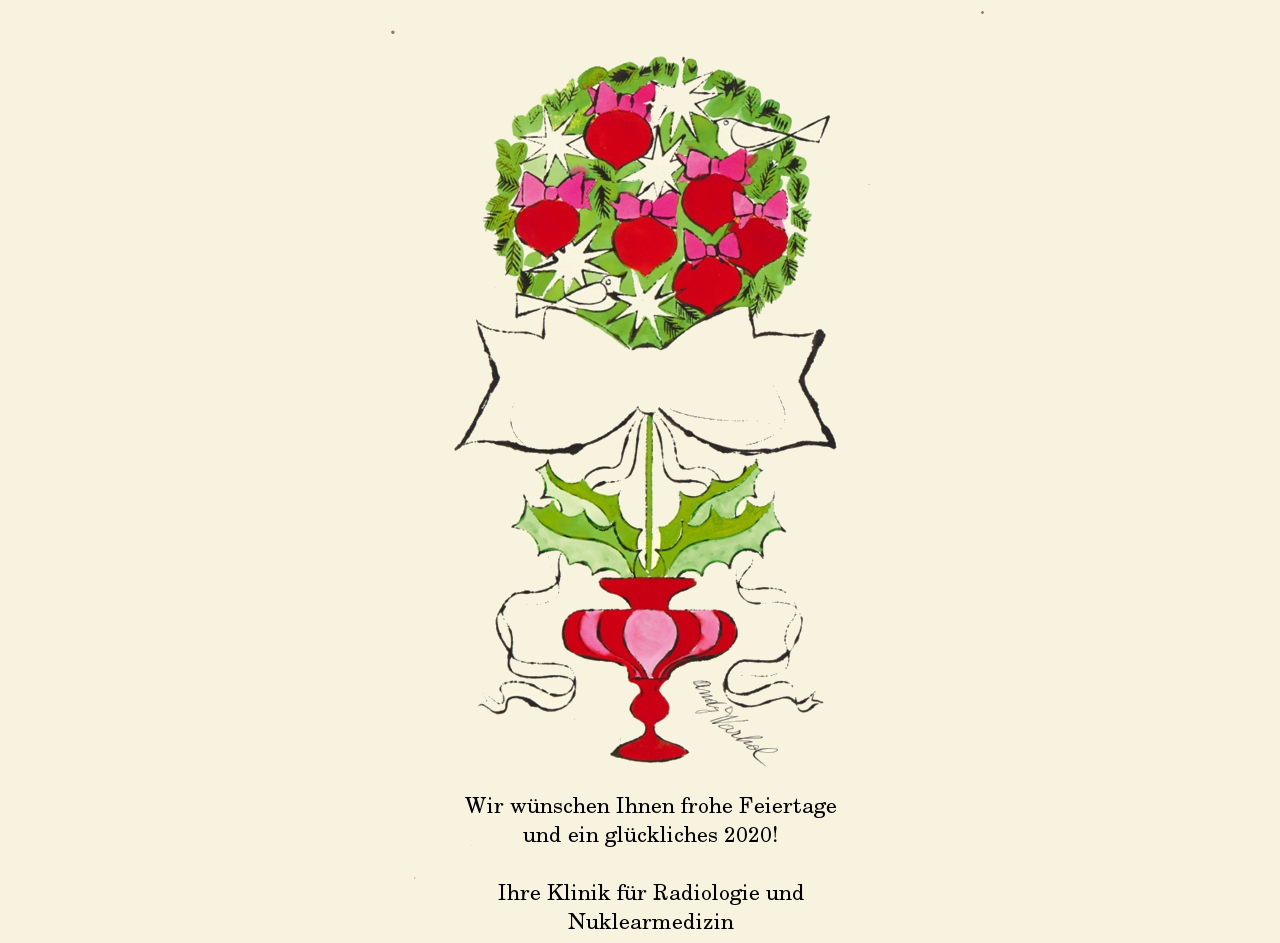
==== commit 13385771: "picture order, opacity, colour, text fixes" ====
--- a/2019/index.html
+++ b/2019/index.html
@@ -120,7 +120,7 @@
 
 
 
-<img class="center" src="pic/xmastree.png" usemap="#image-map">
+<img class="center" src="pic/xmastree_.png" usemap="#image-map">
 
 
 <!--
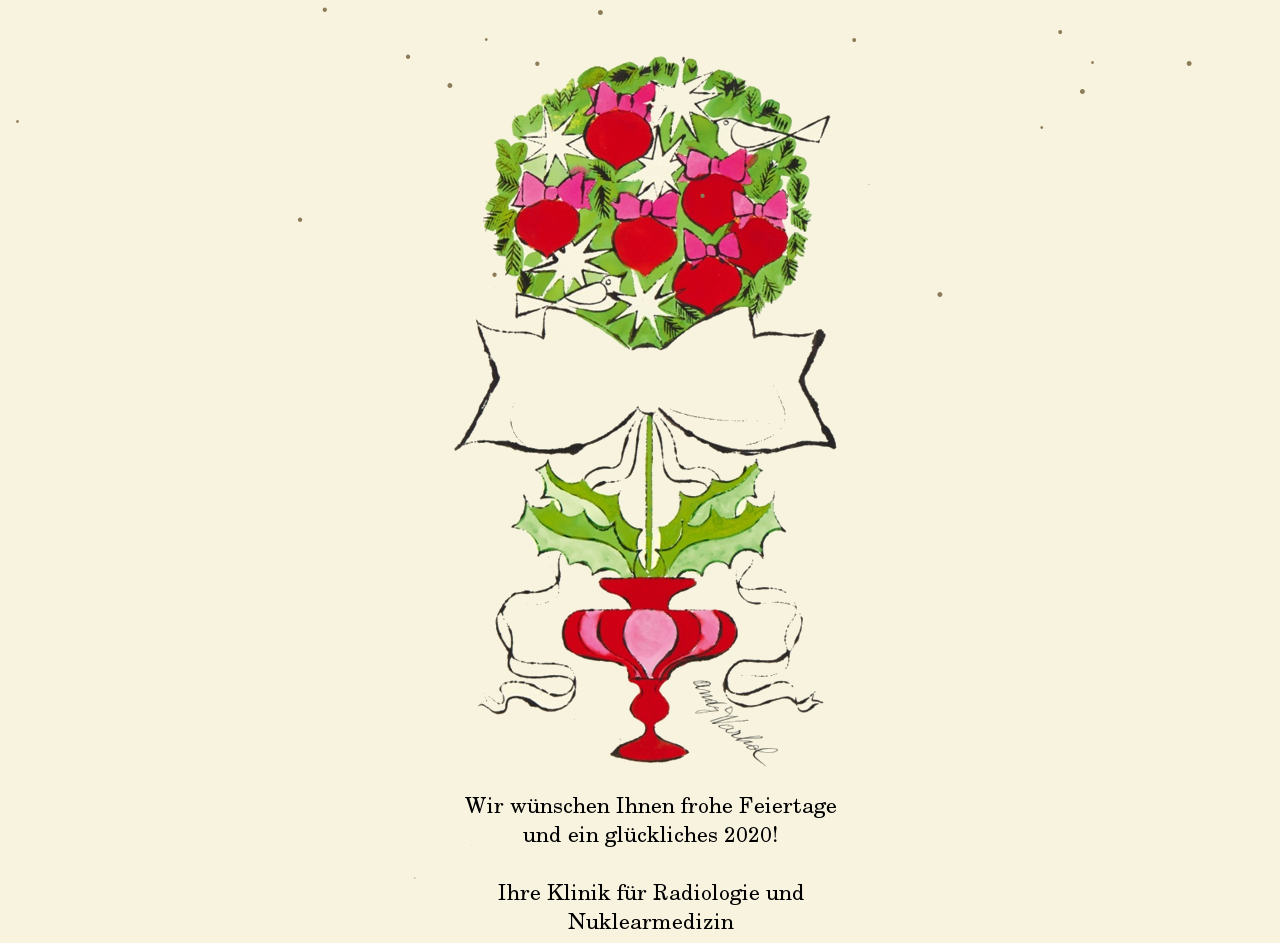
==== commit 686e2714: "Text, Style" ====
--- a/2019/index.html
+++ b/2019/index.html
@@ -69,12 +69,12 @@
         <area rel="imgtip[16]" ref="leaf right top" coords="361,442,350,448,336,461,316,458,300,477,284,472,281,493,300,497,315,480,330,489,343,480,358,475,357,464,366,452" shape="poly">
         <area rel="imgtip[17]" ref="leaf right bott" coords="376,478,364,487,352,482,338,499,316,488,308,500,297,506,286,501,281,522,262,529,270,554,281,554,292,549,304,552,319,539,332,545,343,529,366,536,369,511,387,508,377,495" shape="poly">
         <area rel="imgtip[18]" ref="easteregg" coords="88,675,92,681,84,684,98,690,109,684" shape="poly">
-        <area rel="imgtip[19]" ref="pot mid" coords="250,590,239,590,226,609,235,634,251,655,270,633,280,609,267,591" shape="poly">
+        <!-- <area rel="imgtip[19]" ref="pot mid" coords="250,590,239,590,226,609,235,634,251,655,270,633,280,609,267,591" shape="poly"> -->
         <area rel="imgtip[20]" ref="pot bott" coords="249,704,258,703,259,716,290,730,253,739,217,730,243,719" shape="poly">
-        <!-- <area rel="imgtip[20]" ref="pot right" coords="295,592,317,590,322,611,314,626,285,636,305,612" shape="poly">
-        <area rel="imgtip[22]" ref="pot left" coords="203,589,188,590,183,612,191,628,216,638,199,613" shape="poly">
-        <area rel="imgtip[24]" ref="ribbon left" coords="160,566,131,574,109,578,106,593,135,584,160,578" shape="poly">
-        <area rel="imgtip[26]" ref="ribbon right" coords="343,567,379,567,400,587,380,581,353,581" shape="poly"> -->
+        <area rel="imgtip[19]" ref="pot right" coords="295,592,317,590,322,611,314,626,285,636,305,612" shape="poly">
+        <area rel="imgtip[21]" ref="pot left" coords="203,589,188,590,183,612,191,628,216,638,199,613" shape="poly">
+        <!-- <area rel="imgtip[24]" ref="ribbon left" coords="160,566,131,574,109,578,106,593,135,584,160,578" shape="poly"> -->
+        <!-- <area rel="imgtip[26]" ref="ribbon right" coords="343,567,379,567,400,587,380,581,353,581" shape="poly"> -->
 
 	<!--
 	<area rel="imgtip[1]" onmouseover="tooltip.pop(this, '<h3>Lorem ipsum</h3>Lorem ipsum dolor sit amet, consectetur adipiscing elit. Vestibulum in consequat neque, eget tempor ipsum.')" coords="336,59,23" shape="circle">
--- a/2019/stylesheet.css
+++ b/2019/stylesheet.css
@@ -26,9 +26,10 @@
  /*font-family: ACaslonPro;*/
  font-family: ACaslonPro;
  font-size: 17px;
- color: black;
+ /* color: black; */
+ color: #576828;
  font-weight: normal;
- line-height: 1.0;
+ line-height: 1.2;
 
 }
 
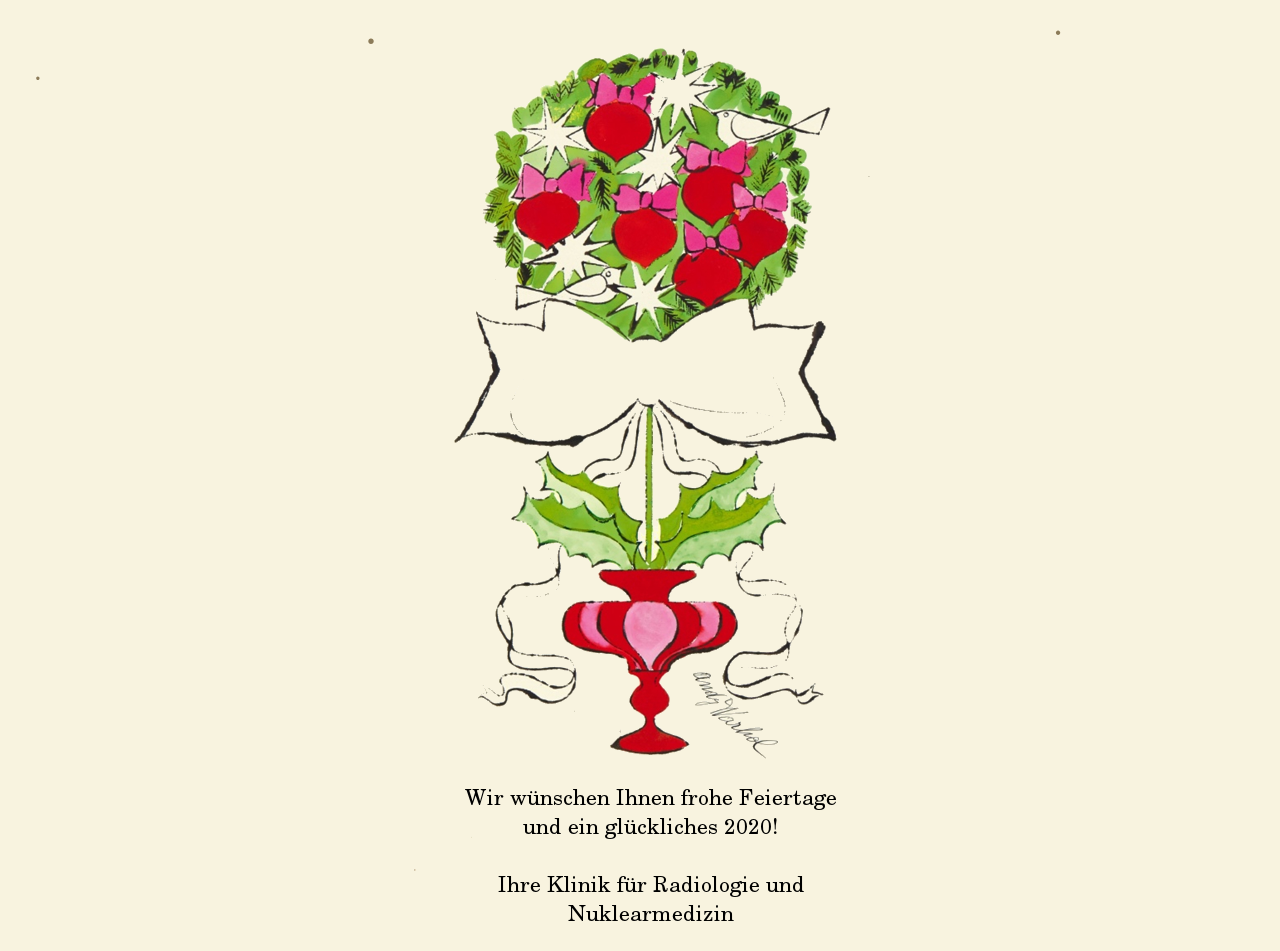
==== commit 2ab04895: "noch mehr Nachzügler Beiträge :/" ====
--- a/2019/index.html
+++ b/2019/index.html
@@ -44,8 +44,6 @@
 <div class="d">This is a paragraph<br>with the recommended line-height.<br></div>
 -->
 
-<!-- Image Map Generated by http://www.image-map.net/ -->
-
 
 
 <map name="image-map">
@@ -73,8 +71,8 @@
         <area rel="imgtip[20]" ref="pot bott" coords="249,704,258,703,259,716,290,730,253,739,217,730,243,719" shape="poly">
         <area rel="imgtip[19]" ref="pot right" coords="295,592,317,590,322,611,314,626,285,636,305,612" shape="poly">
         <area rel="imgtip[21]" ref="pot left" coords="203,589,188,590,183,612,191,628,216,638,199,613" shape="poly">
-        <!-- <area rel="imgtip[24]" ref="ribbon left" coords="160,566,131,574,109,578,106,593,135,584,160,578" shape="poly"> -->
-        <!-- <area rel="imgtip[26]" ref="ribbon right" coords="343,567,379,567,400,587,380,581,353,581" shape="poly"> -->
+        <area rel="imgtip[22]" ref="ribbon left" coords="160,566,131,574,109,578,106,593,135,584,160,578" shape="poly">
+        <area rel="imgtip[23]" ref="ribbon right" coords="343,567,379,567,400,587,380,581,353,581" shape="poly">
 
 	<!--
 	<area rel="imgtip[1]" onmouseover="tooltip.pop(this, '<h3>Lorem ipsum</h3>Lorem ipsum dolor sit amet, consectetur adipiscing elit. Vestibulum in consequat neque, eget tempor ipsum.')" coords="336,59,23" shape="circle">
--- a/2019/stylesheet.css
+++ b/2019/stylesheet.css
@@ -16,7 +16,7 @@
  }
  
  body {
-	position: fixed; 
+	/* position: fixed;  */
 	overflow-y: scroll;
 	width: 100%;
  }
